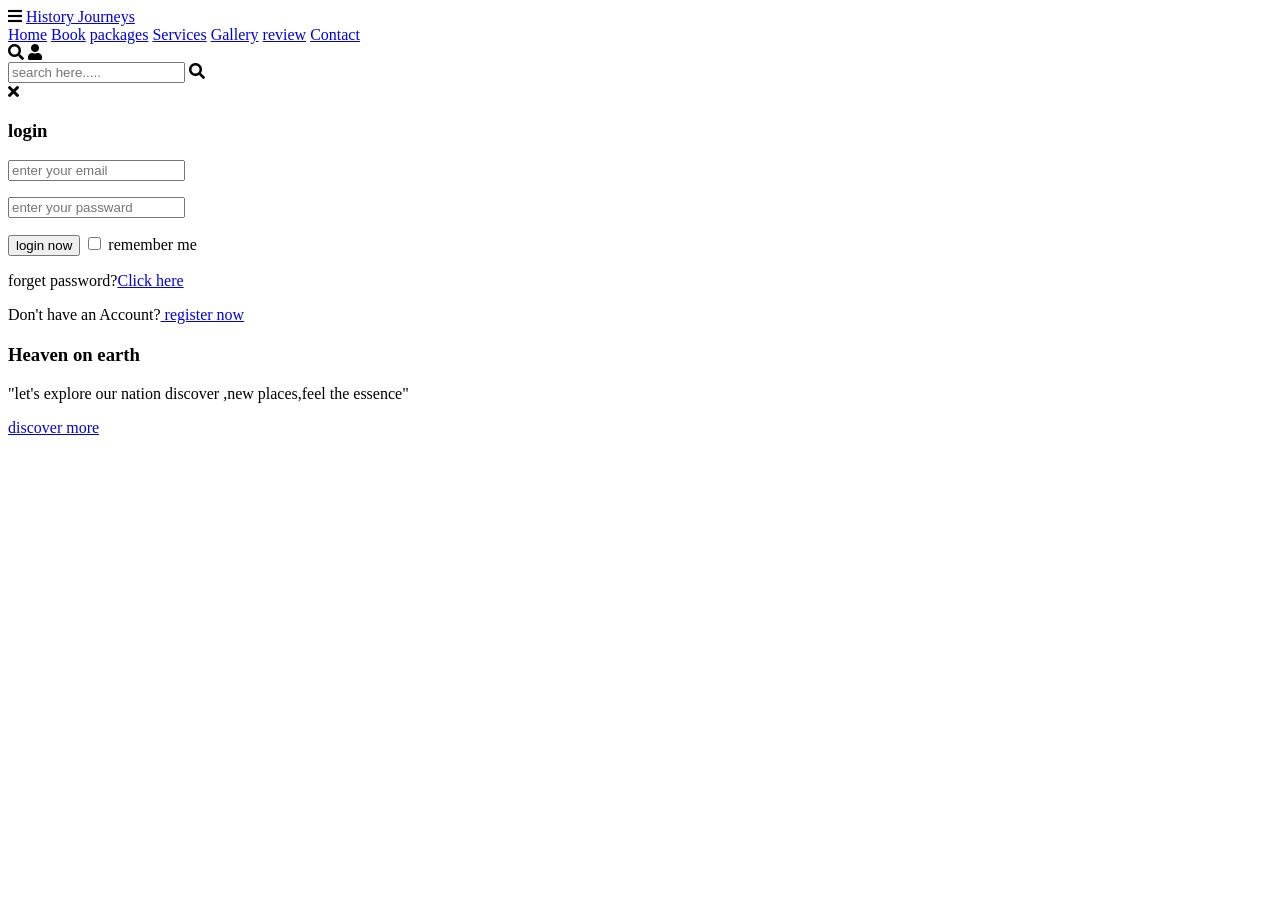
==== index.html @ f8383ed0 "Refactor project structure, rename files, and scrub sensitive data" ====
<!DOCTYPE html>
<html lang="en">
    <style>
       
        
    </style>
<head>
    <meta charset="UTF-8">
    <meta name="viewport" content="width=device-width, initial-scale=1.0">
    <title>Indian travel</title>
    <link rel="icon" type="image/jpg" href="https://static.vecteezy.com/system/resources/previews/009/297/690/non_2x/india-travel-logo-vector.jpg">
    <!--front-awsome cdn link-->

    <link rel="stylesheet" href="https://cdnjs.cloudflare.com/ajax/libs/font-awesome/5.15.3/css/all.min.css">
    <!--custom css file link-->
<link rel="stylesheet" href="style.css">
</head>
<body>
<header>
    <div id ="menu-bar" class="fas fa-bars"></div>
    <a href="#" class="logo" ><span>H</span>istory<span> J</span>ourneys</a>
<nav class="navbar">
    <a href="#home">Home</a>
    <a href='book.html' >Book</a >
    <a href="packages.html">packages</a>
    <a href="services.html">Services</a>
    <a href="gallery.html">Gallery</a>
    <a href="review.html">review</a>
    <a href="contact.html">Contact</a>
</nav>
<div class="icons">
    <i class="fas fa-search" id="search-btn"></i>
    <i class="fas fa-user" id="login-btn" ></i>
    </div>
    <form  action="" class="search-bar-container">
        <input type="search" id="search-bar" placeholder="search here.....">
       <label for="search-bar" class="fas fa-search"></label>
    </form> 

</header>
<!--login form container-->
<div class="login-form-container" id="login-container">
    <i class="fas fa-times" id="form-close" ></i>
<form action="">
    <h3>login</h3>
    <p><input type="email" class="box" id="email" placeholder="enter your email"></p>
    <p><input type="password"  id="passward" class="box" placeholder="enter your passward"></p>
    <input type="submit" value="login now" class="btn">
    <input type="checkbox" id="remember">
    <label for="remember">remember me</label>
    <p>forget password?<a href="#">Click here</a></p>
    <p>Don't have an Account?<a href="#">  register now</a></p>
</form></div>
<!--login form ends-->
<!--home section starts-->
<section class="home" id="home">
<h1 class="heading"></h1>
    <div class="content">
        <h3>Heaven on earth</h3>
        <p>"let's explore our nation discover ,new places,feel the essence"</p>
        <a href="https://www.indiaculture.gov.in/world-heritage" class="btn">discover more</a>
    </div>

    <div class="controls">
        <span class="vid-btn active" data-src="img\h-1.mp4"></span>
        <span class="vid-btn" data-src="img\h-2.mp4"></span>
        <span class="vid-btn" data-src="img\h-3.mp4"></span>
        <span class="vid-btn" data-src="img\h-4.mp4"></span>
        <span class="vid-btn" data-src="img\vid-5.mp4"></span>
    </div>

    <div class="video-container">
        <video src="img\h-1.mp4" id="video-slider" loop autoplay muted></video>
    </div>
</section>


<!--home section ends-->


    <!--custum js file link-->
    <script src="script.js"></script>
</body>
</html>
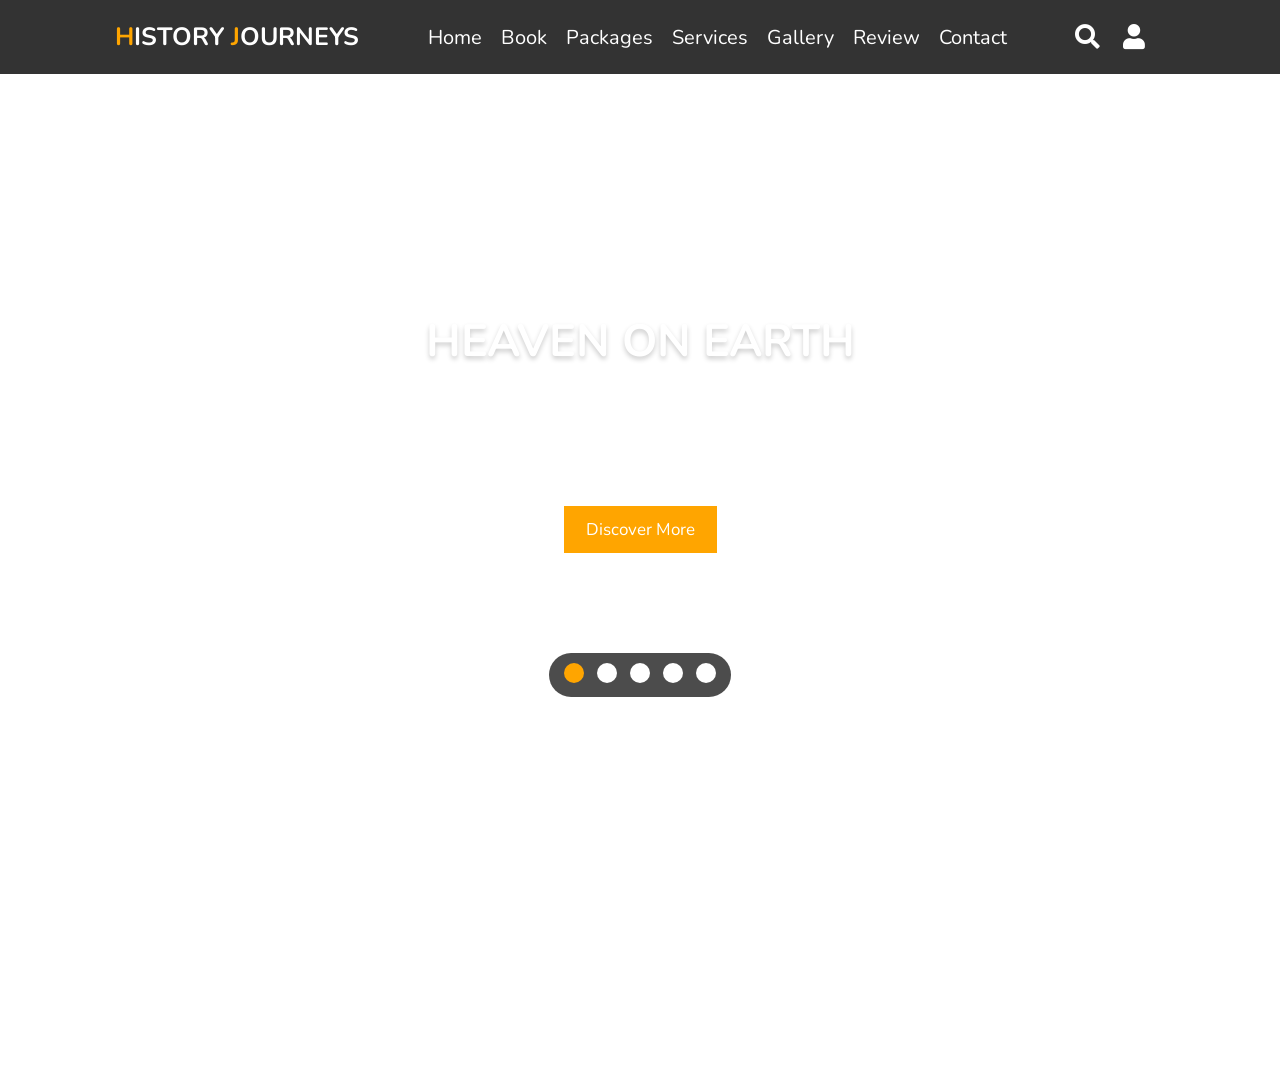
==== commit f9467702: "Refactor project structure: Segregate into assets and pages" ====
--- a/index.html
+++ b/index.html
@@ -13,7 +13,7 @@
 
     <link rel="stylesheet" href="https://cdnjs.cloudflare.com/ajax/libs/font-awesome/5.15.3/css/all.min.css">
     <!--custom css file link-->
-<link rel="stylesheet" href="style.css">
+<link rel="stylesheet" href="assets/css/style.css">
 </head>
 <body>
 <header>
@@ -21,12 +21,12 @@
     <a href="#" class="logo" ><span>H</span>istory<span> J</span>ourneys</a>
 <nav class="navbar">
     <a href="#home">Home</a>
-    <a href='book.html' >Book</a >
-    <a href="packages.html">packages</a>
-    <a href="services.html">Services</a>
-    <a href="gallery.html">Gallery</a>
-    <a href="review.html">review</a>
-    <a href="contact.html">Contact</a>
+    <a href='pages/book.html' >Book</a >
+    <a href="pages/packages.html">packages</a>
+    <a href="pages/services.html">Services</a>
+    <a href="pages/gallery.html">Gallery</a>
+    <a href="pages/review.html">review</a>
+    <a href="pages/contact.html">Contact</a>
 </nav>
 <div class="icons">
     <i class="fas fa-search" id="search-btn"></i>
@@ -62,15 +62,15 @@
     </div>
 
     <div class="controls">
-        <span class="vid-btn active" data-src="img\h-1.mp4"></span>
-        <span class="vid-btn" data-src="img\h-2.mp4"></span>
-        <span class="vid-btn" data-src="img\h-3.mp4"></span>
-        <span class="vid-btn" data-src="img\h-4.mp4"></span>
-        <span class="vid-btn" data-src="img\vid-5.mp4"></span>
+        <span class="vid-btn active" data-src="assets/assets/img/h-1.mp4"></span>
+        <span class="vid-btn" data-src="assets/assets/img/h-2.mp4"></span>
+        <span class="vid-btn" data-src="assets/assets/img/h-3.mp4"></span>
+        <span class="vid-btn" data-src="assets/assets/img/h-4.mp4"></span>
+        <span class="vid-btn" data-src="assets/assets/img/vid-5.mp4"></span>
     </div>
 
     <div class="video-container">
-        <video src="img\h-1.mp4" id="video-slider" loop autoplay muted></video>
+        <video src="assets/assets/img/h-1.mp4" id="video-slider" loop autoplay muted></video>
     </div>
 </section>
 
@@ -79,6 +79,7 @@
 
 
     <!--custum js file link-->
-    <script src="script.js"></script>
+    <script src="assets/js/script.js"></script>
 </body>
 </html>
+
--- a/assets/css/style.css
+++ b/assets/css/style.css
@@ -0,0 +1,701 @@
+
+@import url('https://fonts.googleapis.com/css2?family=Nunito:ital,wght@0,200..1000;1,200..1000&display=swap');
+
+:root{
+    --orange:#ffa500;
+}
+
+    * {
+        font-family: "Nunito", sans-serif;
+        margin:0;padding:0;
+        box-sizing: border-box;
+        text-transform: capitalize;
+        outline: none; border:none;
+        text-decoration: none;
+        transition: all .2s linear;
+      }
+    *::selection{
+        background:var(--orange);
+        color:#fff;
+    }  
+
+    html{
+        font-size: 62.5%;
+        transition: all 0.2s linear;
+        overflow-x: hidden;
+        scroll-padding-top: 6rem;
+        scroll-behavior: smooth;
+    }
+    section{
+        padding:2rem 9%;
+        padding-top: 0.5cm;
+        background-color: #fff;
+    } 
+    
+    
+    .btn{
+        display:inline-block;
+        margin-top:1rem;
+        background: var(--orange);
+        color:#fff;
+        padding:1rem 2rem;
+        border:.2rem solid var(--orange);
+       cursor:pointer;
+       font-size:1.7rem;
+       margin:auto;
+      
+    
+    }
+    .btn:hover{
+        background: rgba(255,165,0,.2);
+        color:var(--orange);
+    }
+
+    header{
+        position: fixed;
+        top:0; left:0; right:0;
+        background:#333;
+        z-index: 1000;
+        display: flex;
+        align-items: center;
+        justify-content: space-between;
+        padding:2rem 9%
+    }
+
+    header .logo{
+        font-size:2.5rem;
+        font-weight: bolder;
+        color:#fff;
+        text-transform: uppercase;
+    }
+
+    header .logo span{
+        color:var(--orange)
+    }
+
+    header .navbar a{   
+        color: #fff;
+        font-size: 2rem;
+        margin: 0.8rem;
+    }
+
+    header .navbar a:hover{
+        color:var(--orange);   
+    }
+
+    header .icons i{
+        font-size: 2.5rem;
+        color:#fff;
+        cursor: pointer;
+        margin-right: 2rem;
+    }
+
+    header .icons i:hover{
+        color:var(--orange);
+
+    }
+header .search-bar-container{
+position: absolute;
+top:100%; left: 0; right: 0;
+padding:1.5rem 2rem;
+background:#333;
+border-top:0.1rem solid rgba(255,255,255,.2);
+display: flex;
+align-items: center;
+z-index: 1001;
+clip-path: polygon(0 0,100% 0, 100% 0, 0 0);
+}
+
+header .search-bar-container.active{
+    clip-path: polygon(0 0,100% 0,100% 100%,0 100%);
+}
+
+header .search-bar-container #search-bar{
+width:100%;
+padding:1rem;
+text-transform: none;
+color:#333;
+font-size: 1.7rem;
+border-radius: .5rem;
+}
+
+header .search-bar-container label{
+color:#fff;
+cursor:pointer;
+font-size: 3rem;
+margin-left: 1.5rem;
+}
+
+header .search-bar-container label:hover{
+color:var(--orange);
+}
+.login-form-container{
+    position:fixed;
+    top:-120%;left:0;
+    z-index:10000;
+    min-height:100vh;
+    width:100%;
+    background:rgba(0,0,0,.7);
+    display:flex;
+    align-items:center;
+    justify-content:center;
+
+}
+.login-form-container form{
+    margin:2rem;
+    padding:1.5rem 2 rem;
+    border-radius:.5rem;
+    background-color: #fff;
+    width:50rem;
+}
+.login-form-container form h3{
+    font-size:3rem;
+    color:#444;
+    text-transform:uppercase;
+    text-align:center;
+    padding: 1rem 0;                                                         
+}
+ .box{
+width:90%;
+padding:1rem;
+color:#333;
+font-size: 1.7rem;
+margin:1rem 2rem;
+border:.1rem solid rgba(0,0,0,.3);
+text-transform:none;
+}
+.box:focus{
+    border-color:var(--orange);
+}
+.login-form-container form #remember{
+    margin:2rem 0;
+} 
+.login-form-container form label{
+    font-size:1.5rem;
+}
+.login-form-container form .btn{
+    display:block;
+    width:90%;
+}
+.login-form-container form p{
+padding:.5rem 0;
+font-size:1.5rem;
+color:#666;
+}
+.login-form-container form p a{
+    color:var(--orange);
+}
+.login-form-container form p a:hover{
+    color:#333;
+    text-decoration: underline;
+}
+
+.login-form-container #form-close{
+    position:absolute;
+    top:2rem; right:3rem;
+    font-size: 5rem;
+    color:#fff;
+    cursor:pointer;
+}
+#form-close:hover{
+    color:var(--orange);
+}
+
+#menu-bar{
+    color:#e9dfdf;
+    border: 2rem solid #333;
+    border-radius: .5rem;
+    font-size: 3rem;
+    padding: .5rem1.2rem;
+    cursor:pointer;
+    display: none;
+    }
+
+.home{
+    min-height:100vh;
+    display: flex;
+    align-items: center;
+    justify-content:center;
+    flex-flow: column;
+    position: relative;
+    z-index: 0;
+}    
+
+.home .content{
+    text-align: center;
+
+}
+
+.home .content h3{
+    font-size: 4.5rem;
+    color:#fff;
+    text-transform:uppercase;
+    text-shadow: 0 .3rem .5rem rgba(0,0,0,.2);
+}
+
+.home .content p{
+    font-size: 2.5rem;
+    color:#fff;
+    padding:5rem 0;
+}
+
+.home .video-container video{
+    position: absolute;
+
+    top:0; left: 0;
+    z-index: -1;
+    height: 120%;
+    width:100%;
+    object-fit: cover;
+}
+
+.home .controls{
+    padding:1rem;
+    border-radius: 5rem;
+    background:rgba(0,0,0,.7);
+    position: relative;
+    top:10rem;
+}
+
+.home .controls .vid-btn{
+    height:2rem;
+    width:2rem;
+    display: inline-block;
+    background:#fff;
+    border-radius: 50%;
+    cursor:pointer;
+    margin:0 .5rem;
+
+
+}
+
+.home .controls .vid-btn.active{
+    background:var(--orange);
+}
+/* media queries */
+
+@media (max-width:1200px){
+
+    html{
+         font-size: 55%;
+    }
+    
+    }
+    
+    @media (max-width:991px){
+    
+        header{
+            padding:2rem;
+        }
+    
+        ::selection{
+            padding:2rem;
+        }
+    
+    
+    }
+    
+    @media (max-width:768px){
+    
+        #menu-bar{
+            display: initial;
+        }
+    
+        header .navbar{
+            position: absolute;
+            top:100%; right:0; left: 0;
+            background:#333;
+            border-top: .1rem solid rgba(255,255,255,.2);
+            padding:1rem 2rem;
+            clip-path: polygon(0 0,100% 0,100% 0,0 0);
+        }
+    
+        header .navbar.active{
+            clip-path: polygon(0 0,100% 0,100% 100%,0 100%);
+        }
+    
+        header .navbar a{
+            display: block;
+            border-radius: .5rem;
+            padding:1.5rem;
+            margin:1.5rem 0;
+            background:#222;
+    
+        }
+    
+    }
+    
+    @media (max-width:450px){
+    
+        html{
+             font-size: 50%;
+        }
+            
+        }
+.heading{
+    text-align: center;
+    padding: .5rem 0;
+}
+section .heading label{
+    left:80%;
+}
+.heading span{
+    font-size: 2.5rem;
+   background: rgba(255,165,0,.2);
+   color:var(--orange);
+   border-radius: .5rem;
+   padding:2rem 1rem;
+   display:inline-block;}
+
+.heading span.space{
+    background:none;
+    border: none;
+}
+.book{
+    position: relative;
+    top:-200%;
+}
+.book .row form{
+    box-sizing: content-box;
+    box-shadow: 0 1rem 2rem rgba(00,0,0,.1);
+    border-radius: 5rem;
+}
+.book .row .image img{
+    box-sizing: content-box;
+    width:60rem;
+    display: inline-block;
+    padding-right:20%;
+}
+.row{
+    display:flex;
+    align-items: center; 
+    
+}
+.row form{
+    width:100%;
+    color: var(--orange);
+}
+.inputbox h3{
+font-size:35px;
+padding-left: 5rem;
+}
+
+.book_now{
+    width:40rem;
+    box-sizing: content-box;
+}
+
+#input1{
+    padding-top: 3rem;
+}
+#input2{
+    padding-bottom:4rem;
+}
+.booked{
+    
+font-size: 70px;
+border-bottom-left-radius: 5rem;
+padding-bottom:1rem;
+padding-left:1rem ;
+
+}
+
+.section span{
+   font-size: 2.5rem;
+   background: rgba(255,165,0,.2);
+   color:var(--orange);
+   border-radius: .5rem;
+   display:inline-block;
+   border: solid rgba(255, 94, 0, 0.966) 4px  ;
+}
+.packages .box-container{
+        display:flex;
+        flex-wrap:wrap;
+        gap:2rem;
+    }
+.packages .box-container .box{
+        flex:1 1 30rem;
+        border-radius:.7rem;
+        overflow:hidden;
+        box-shadow:0 1rem 2rem rgba(0, 0, 0, 0.207);
+       
+    }
+    .packages .box-container .box:hover{
+        box-shadow: 5px 5px 10px orange, -7px -4px 4px orange;
+    }
+.packages .box-container .box img{
+        height:25rem;
+        width:100%;
+        object-fit:cover;
+}
+.packages .box-container .box .content{
+ padding:2rem;
+}
+.packages .box-container .box .content h3{
+    font-size:2rem;
+    color:#333;
+}
+.packages .box-container .box .content h3 i{
+    color: var(--orange);
+}
+.packages .box-container .box .content p{
+    font-size:1.7rem;
+    color:#666;
+    padding: 1rem 0;
+}
+.packages .box-container .box .content .stars i{
+    font-size:1.7rem;
+    color:var(--orange);
+}
+.packages .box-container .box .content .price{
+    font-size: 2rem;
+    color:#333;
+    padding-top: 1rem;}
+.packages .box-container .box .content .price span{
+    color:#666;
+    font-size:1.5rem;
+    text-decoration: line-through;
+}
+.services .box-container{
+    display:flex;
+    flex-wrap: wrap;
+    gap:1.5rem;
+}
+.services .box-container .box{
+    flex:1 1 30rem;
+    border-radius:.5rem;
+    padding:1rem;
+    text-align:center;
+    box-shadow:0 1rem 2rem rgba(0, 0, 0, 0.207);
+}
+.services .box-container .box i{
+    padding:1rem;
+    font-size:5rem;
+    color:var(--orange);
+}
+.services .box-container .box i p{
+    font-size:2.5rem;
+    color:#333;
+}
+.services .box-container .box i h3{
+    font-size:2.5rem;
+    color:#666;
+    padding:1rem 0;
+}
+.services .box-container  .box:hover{
+    box-shadow: 5px 5px 10px orange, -7px -4px 4px orange;
+}
+.gallery .heading{
+    color: rgb(60, 205, 50);
+    text-align: center;
+    text-decoration: underline;
+}
+
+.gallery .box-container{
+    display: flex;
+    flex-wrap: wrap;
+    gap:1.5rem;
+}
+
+.gallery .box-container .box{
+    overflow: hidden;
+    box-shadow: 0 1rem 2rem rgba(0,0,0,1);
+    border: 1rem solid #fff;
+    border-radius: 5rem;
+    flex:1 1 30rem;
+    height: 25rem;
+    position: relative;
+}
+
+.gallery .box-container .box img{
+    height:100%;
+    width:100%;
+    object-fit:cover;
+}
+
+.gallery .box-container .box .content{
+    position:absolute;
+    top:-100%; left:0;
+    height:100%;
+    width:100%;
+    text-align:center;
+    background: rgba(0,0,0,.7);
+   
+    
+}
+
+.gallery .box-container .box:hover .content{
+    top:50%;
+    box-shadow: 5px 5px 10px orange, -7px -4px 4px orange;
+   
+}
+
+.gallery .box-container .box .content h3{
+    font-size: 2.5rem;
+    text-align: center;
+    color: palegoldenrod;
+}
+
+.gallery .box-container .box .content p{
+    font-size: 1.5rem;
+    color: #eee;
+    padding: 5rem 0;
+}
+.review .review-slider{
+    padding-bottom: 2rem;
+}
+
+.review .box{
+    padding: 2rem;
+    text-align: center;
+    box-shadow:0 1rem 2rem rgba(0,0,0,.1);
+    border-radius: .5rem;
+}
+
+.review .box img{
+    height: 13rem;
+    width:13rem;
+    border-radius:50%;
+    object-fit: cover;
+    margin-bottom: 1rem; 
+}
+
+.review .box h3{
+    color:#333;
+    font-size: 2.5rem;
+}
+
+.review .box p{
+    color:#666;
+    font-size: 1.5rem;
+    padding: 1rem 0;
+}
+
+.review .box .stars i{
+    color:var(--orange);
+    font-size: 1.7rem;
+}
+
+.review .heading{
+    color: rgb(60, 205, 50);
+    text-align: center;
+    text-decoration: underline;
+}
+
+.contact .row{
+    display: flex;
+    flex-wrap:wrap;
+    gap: 1.5rem;
+    align-items: center;
+}
+
+.contact .row .image{
+    flex: 1 1 35rem;
+}
+
+.contact .row .image img{
+    width: 100%;
+}
+
+.contact .row form{
+    flex: 1 1 50rem;
+    padding: 2rem;
+    box-shadow: 0 1rem 2rem rgba(0,0,0,.1);
+    border-radius: .5rem;
+}
+
+.contact .row form .inputBox{
+    display: flex;
+    flex-wrap: wrap;
+    justify-content: space-between;
+}
+
+.contact .row form .inputBox input, .contact .row form textarea{
+    width: 49%;
+    margin: 1rem 0;
+    padding: 1rem;
+    font-size: 1.7rem;
+    color: #333;
+    background: #f7f7f7;
+    text-transform: none ;
+}
+
+.contact .row form textarea{
+    height: 15rem;
+    resize: none;
+    width: 100%;
+}
+
+.brand-container{
+    text-align: center;
+}
+
+.footer{
+    background-color:peachpuff;
+}
+
+.footer .box-container{
+    display:flex;
+    flex-wrap: wrap;
+    gap: 1.5rem;
+}
+
+.footer .box-container .box{
+    padding: 1rem 0;
+    flex: 1 1 25rem;
+}
+
+.footer .box-container .box h3{
+    font-size: 2.5rem;
+    padding: .7rem 0;
+    color: #fff;
+}
+
+.footer .box-container .box p{
+    font-size: 1.5rem;
+    padding: .7rem 0;
+    background-color: peachpuff;
+}
+
+.footer .box-container .box a{
+    display: block;
+    font-size: 1.5rem;
+    padding: .7rem 0;
+    background-color: peachpuff;
+}
+
+.footer .box-container .box a:hover{
+    background-color:peachpuff;
+    text-decoration: underline;
+}
+
+.footer .credit{
+    text-align: center;
+    padding: 2rem 1rem;
+    margin-top: 1rem;
+    font-size: 2rem;
+    font-weight: normal;
+    color: #fff;
+    border-top: 1rem solid rgba(255,255,255,.2);
+}
+
+.footer .credit span{
+    color: var(--orange);    
+}
+#back{
+    margin-top: 5rem;
+    margin-left:-8rem;
+    font-size: 1.4cm;
+    color:rgba(255, 94, 0, 0.745) ;
+    display:inline;
+}
+#back:hover{
+    color:rgba(255, 94, 0, 0.496) ;
+    border-color:rgba(255, 94, 0, 0.745) ; ;
+}
+
+
+
+
+
+/* media queries */
